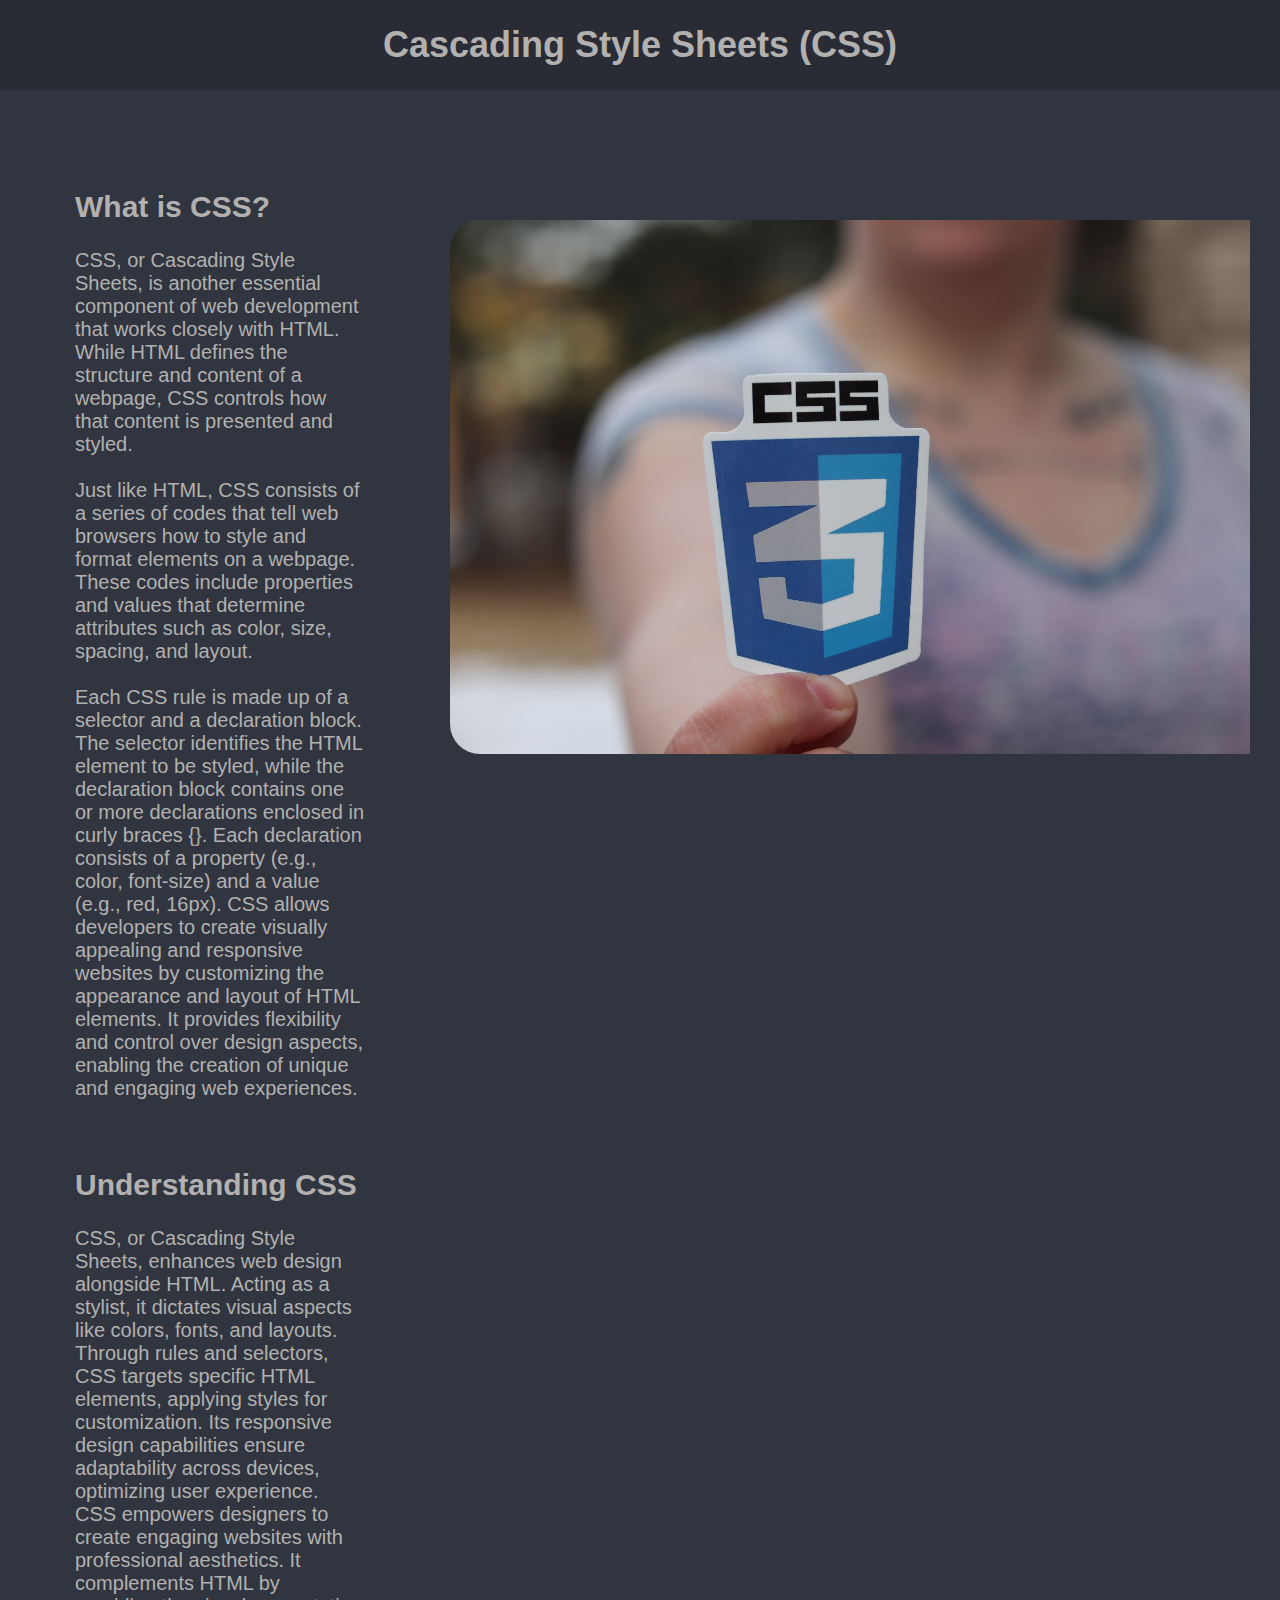
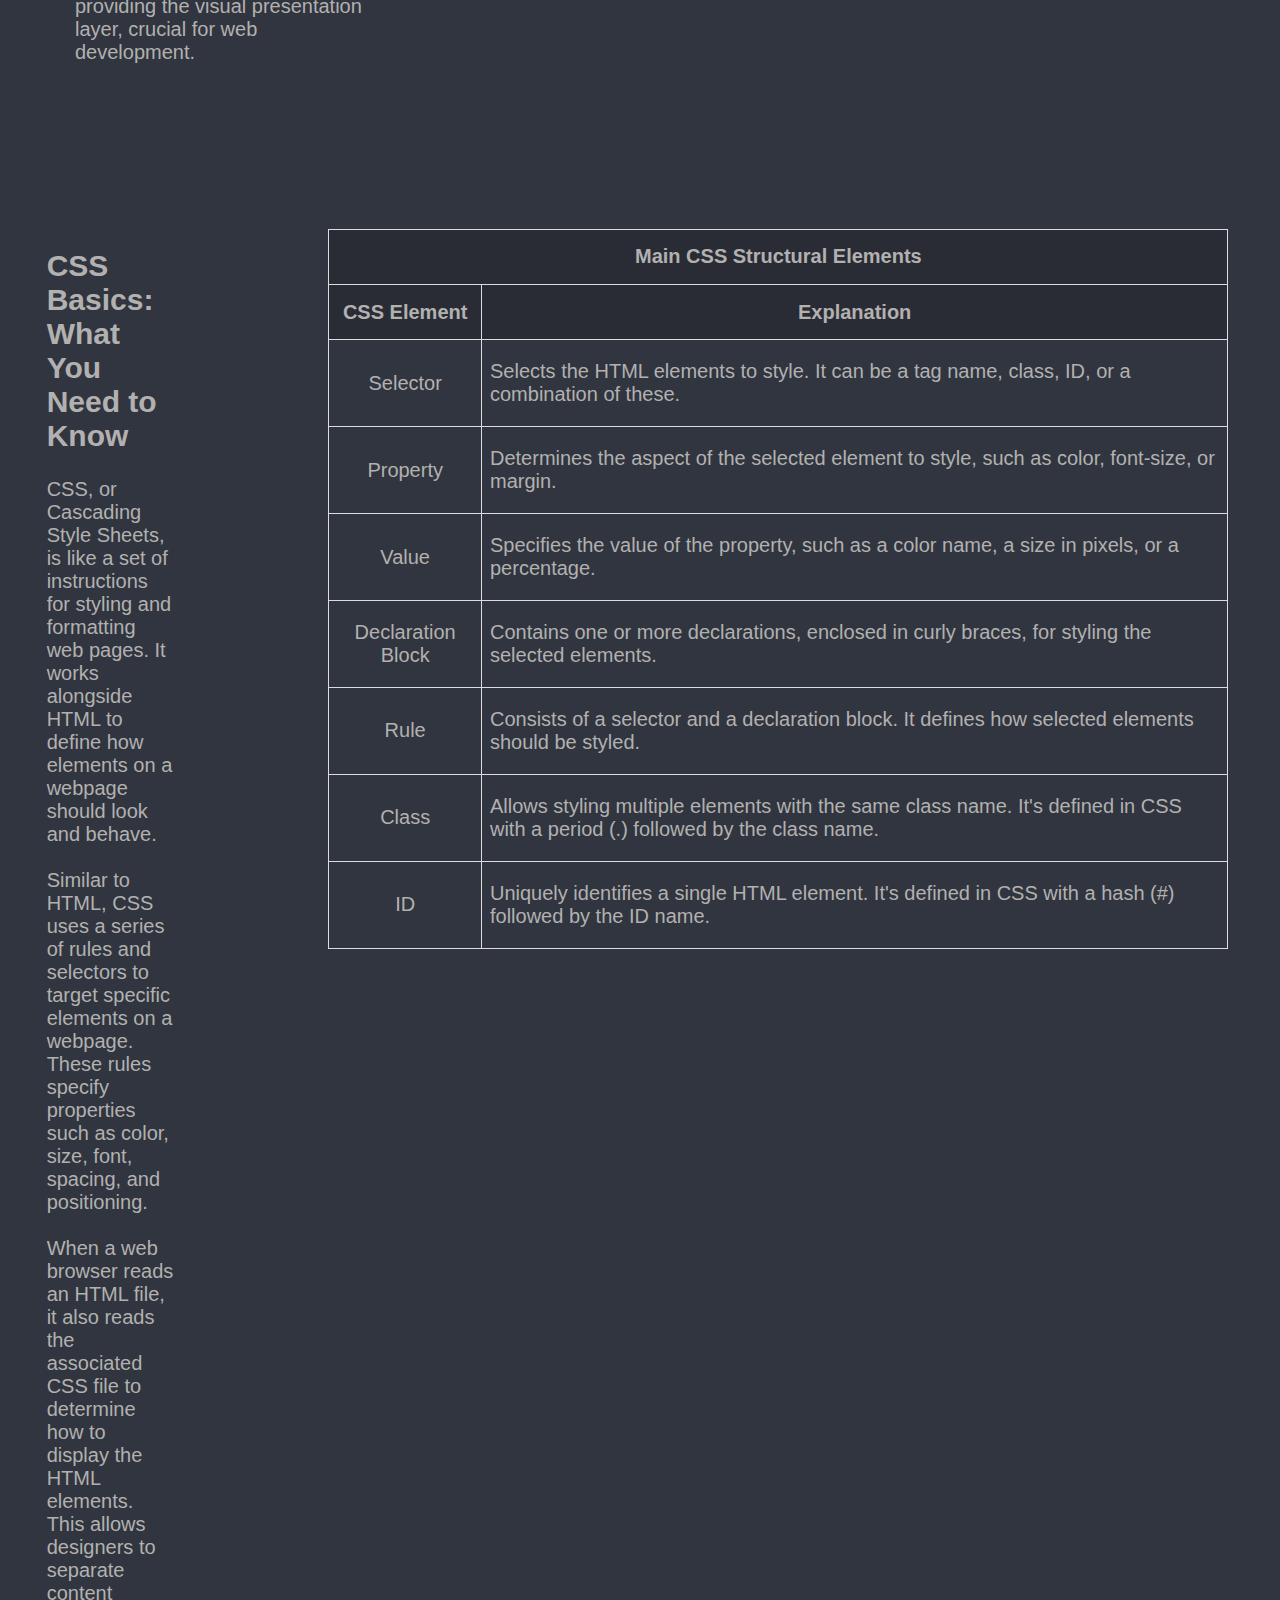
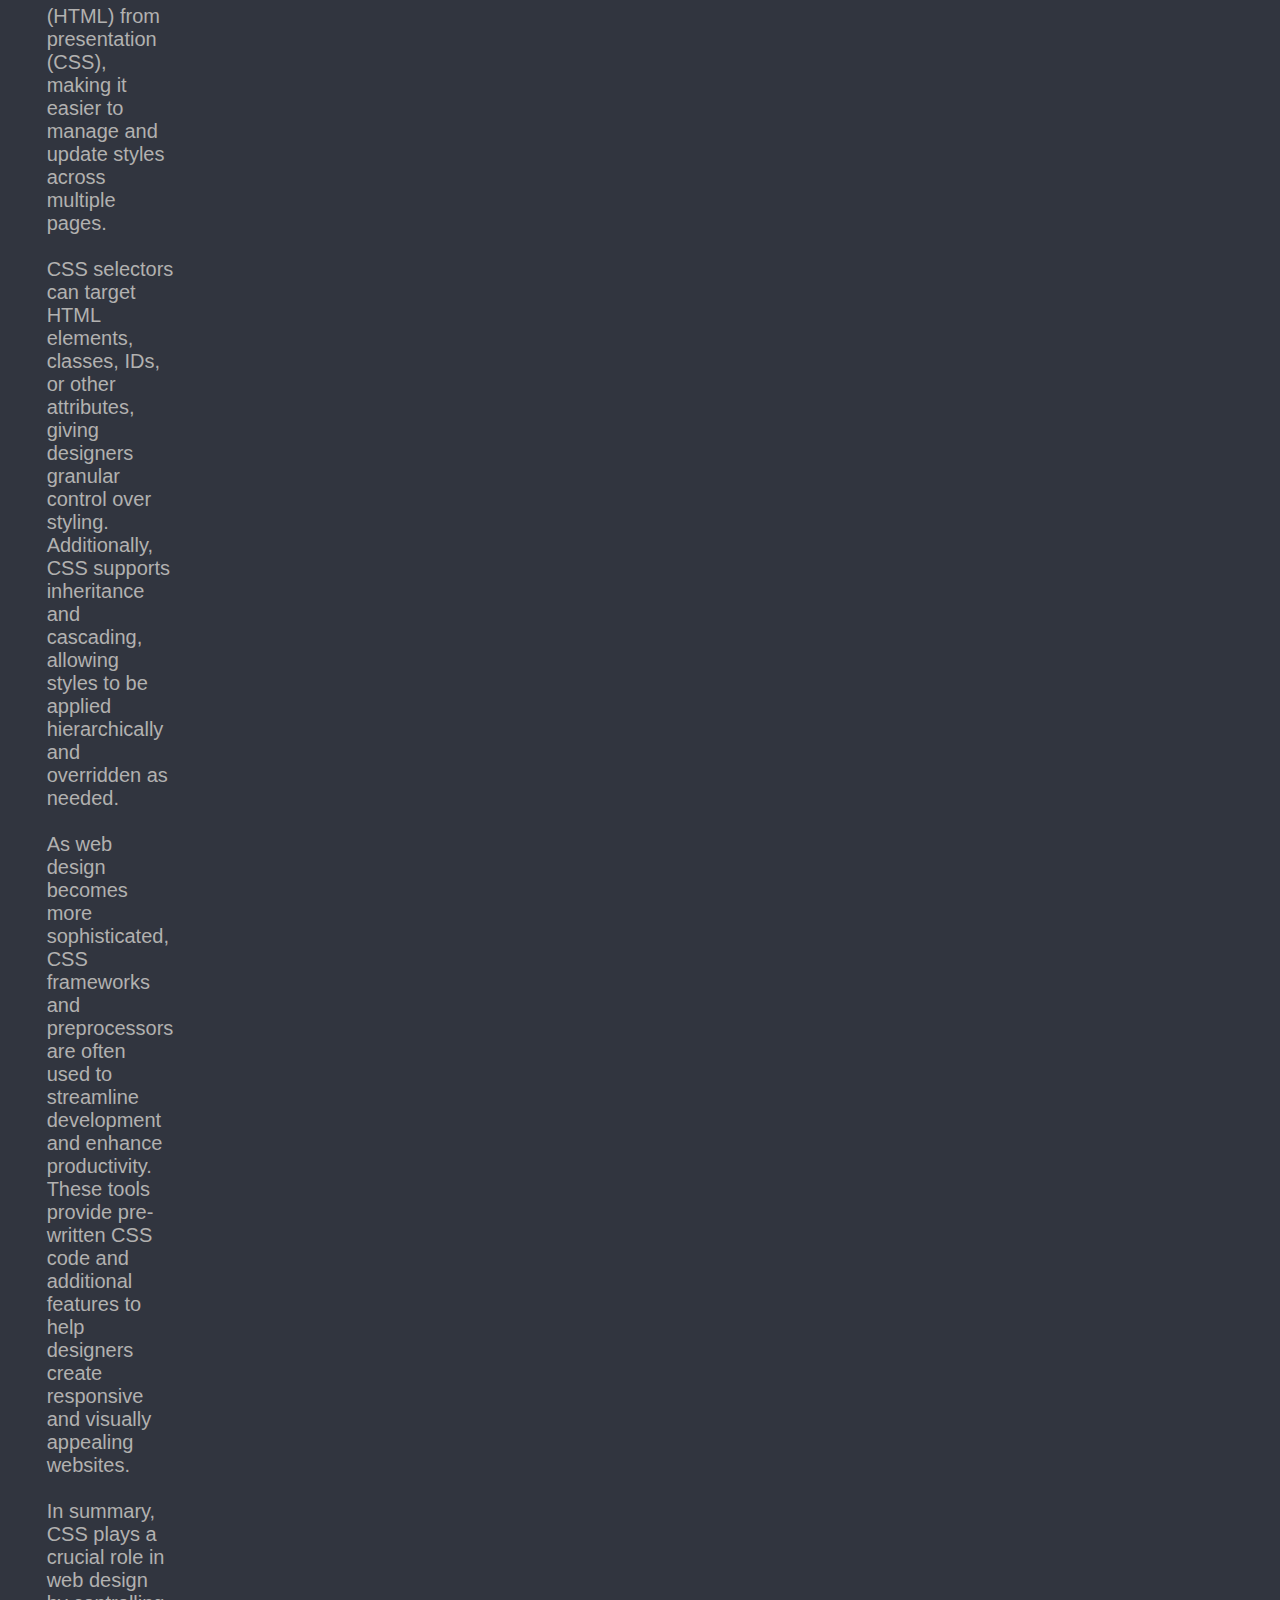
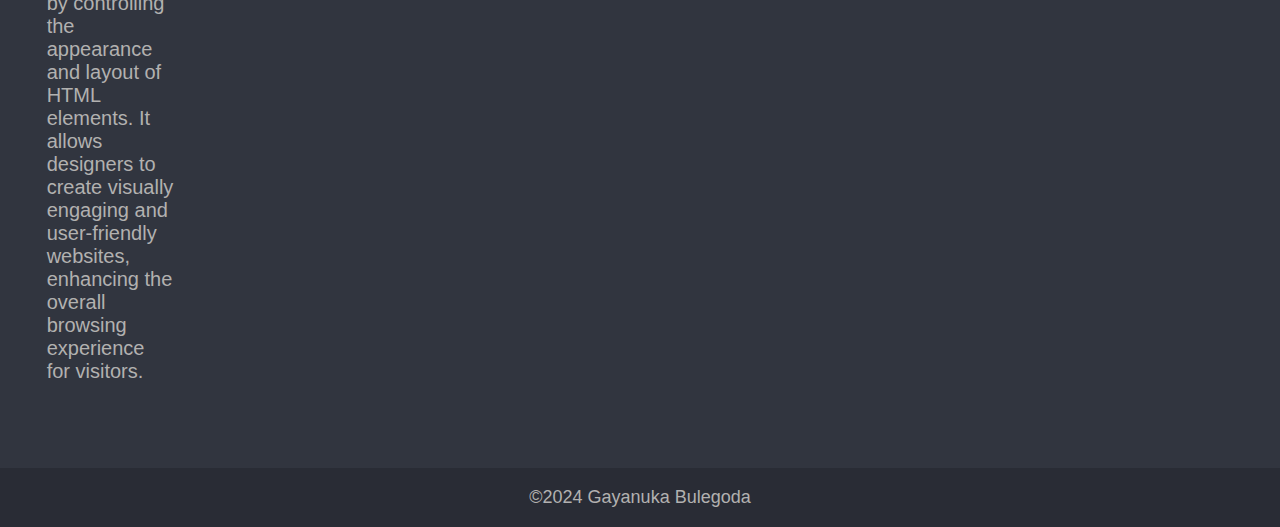
==== pages/css-page.html @ d09efa30 "Six Blog Pages Designed" ====
<!DOCTYPE html>
<html lang="en">
<head>
    <meta charset="UTF-8">
    <meta name="viewport" content="width=device-width, initial-scale=1.0">
    <title>CSS</title>
    <style>
        * {
            font-family: Arial;
        }
        html {
            scroll-behavior: smooth;
        }
        body {
            margin: 0;
            padding: 0;
        }
        header {
            background-color: #292C35;
            color: rgb(178, 177, 176);
            overflow: hidden;
            font-size: 18px;
            text-align: center;
        }
        .h1 {
            font-size: 30px;
            text-align: center;
            margin-block-start: auto;
        }
        .about-section {
            width: 100%;
            background: #31353F;
            display: flex;
            align-items: center;
            justify-content: center;
        }
        .detail-section {
            width: 100%;
            background: #31353F;
            display: flex;
            align-items: center;
            justify-content: center;
        }
        .about-container {
            display: flex;
        }
        .description-block {
            color: rgb(178, 177, 176);
            margin: 20px;
            padding: 55px;
            font-size: 20px;
            text-align: start;
            text-transform: none;
            margin-bottom: 10px;
        }
        img {
            margin-top: 130px;
            margin-left: 10px;
            height: fit-content;
            padding-right: 30px;
            border-top-left-radius: 30px;
            border-bottom-left-radius: 30px;
        }
        .table-block {
            margin: 20px;
            padding: 60px;
            font-size: 20px;
            text-align: start;
            text-transform: none;
            margin-bottom: 10px;
        }
        table {
            border-collapse: collapse;
            width: 100vh;
            height: 80vh;
        }
        th, td {
            color: rgb(178, 177, 176);
            border: 1px solid #dddddd;
            text-align: left;
            padding: 8px;
        }
        th {
            background-color: #292C35;
            text-align: center;
        }
        td:first-child {
            text-align: center;
        }
        footer {
            background-color: #292C35;
            color: rgb(178, 177, 176);
            padding: 1px; 
            font-size: 18px;
            text-align: center;
        }
    </style>
</head>
<body>
    <header>
        <h1>Cascading Style Sheets (CSS)</h1>
    </header>
    <section class="about-section">
        <div class="about-container">
            <div class="description-block">
                <h2>What is CSS?</h2>
                <p>
                    CSS, or Cascading Style Sheets, is another essential component of web development that works closely with HTML.
                    While HTML defines the structure and content of a webpage, CSS controls how that content is presented and styled.
                    <br><br>
                    Just like HTML, CSS consists of a series of codes that tell web browsers how to style and format elements on a
                    webpage. These codes include properties and values that determine attributes such as color, size, spacing, and
                    layout.
                    <br><br>
                    Each CSS rule is made up of a selector and a declaration block. The selector identifies the HTML element to be
                    styled, while the declaration block contains one or more declarations enclosed in curly braces {}. Each declaration
                    consists of a property (e.g., color, font-size) and a value (e.g., red, 16px).
                
                    CSS allows developers to create visually appealing and responsive websites by customizing the appearance and layout
                    of HTML elements. It provides flexibility and control over design aspects, enabling the creation of unique and
                    engaging web experiences.
                </p>
                <br>
                <h2>Understanding CSS</h2>
                <p>
                    CSS, or Cascading Style Sheets, enhances web design alongside HTML. Acting as a stylist, it dictates visual aspects
                    like colors, fonts, and layouts. Through rules and selectors, CSS targets specific HTML elements, applying styles
                    for customization. Its responsive design capabilities ensure adaptability across devices, optimizing user
                    experience. CSS empowers designers to create engaging websites with professional aesthetics. It complements HTML by
                    providing the visual presentation layer, crucial for web development.
                </p>
            </div>
            <div>
                <img src="/assests/css.jpg" alt="About CSS" width="800" height="800">
            </div>
        </div>
    </section>
    <section class="detail-section">
        <div class="about-container">
            <div class="description-block">
                <h2>CSS Basics: What You Need to Know</h2>
                <p>
                    CSS, or Cascading Style Sheets, is like a set of instructions for styling and formatting web pages. It works
                    alongside HTML to define how elements on a webpage should look and behave.
                    <br><br>
                    Similar to HTML, CSS uses a series of rules and selectors to target specific elements on a webpage. These rules
                    specify properties such as color, size, font, spacing, and positioning.
                    <br><br>
                    When a web browser reads an HTML file, it also reads the associated CSS file to determine how to display the HTML
                    elements. This allows designers to separate content (HTML) from presentation (CSS), making it easier to manage and
                    update styles across multiple pages.
                    <br><br>
                    CSS selectors can target HTML elements, classes, IDs, or other attributes, giving designers granular control over
                    styling. Additionally, CSS supports inheritance and cascading, allowing styles to be applied hierarchically and
                    overridden as needed.
                    <br><br>
                    As web design becomes more sophisticated, CSS frameworks and preprocessors are often used to streamline development
                    and enhance productivity. These tools provide pre-written CSS code and additional features to help designers create
                    responsive and visually appealing websites.
                    <br><br>
                    In summary, CSS plays a crucial role in web design by controlling the appearance and layout of HTML elements. It
                    allows designers to create visually engaging and user-friendly websites, enhancing the overall browsing experience
                    for visitors.
                </p>               
            </div>
            <div class="table-block">
                <table>
                    <tr>
                        <th colspan="2">Main CSS Structural Elements</th>
                    </tr>
                    <tr>
                      <th>CSS Element</th>
                      <th>Explanation</th>
                    </tr>
                    <tr>
                      <td>Selector</td>
                      <td>Selects the HTML elements to style. It can be a tag name, class, ID, or a combination of these.</td>
                    </tr>
                    <tr>
                      <td>Property</td>
                      <td>Determines the aspect of the selected element to style, such as color, font-size, or margin.</td>
                    </tr>
                    <tr>
                      <td>Value</td>
                      <td>Specifies the value of the property, such as a color name, a size in pixels, or a percentage.</td>
                    </tr>
                    <tr>
                      <td>Declaration Block</td>
                      <td>Contains one or more declarations, enclosed in curly braces, for styling the selected elements.</td>
                    </tr>
                    <tr>
                      <td>Rule</td>
                      <td>Consists of a selector and a declaration block. It defines how selected elements should be styled.</td>
                    </tr>
                    <tr>
                      <td>Class</td>
                      <td>Allows styling multiple elements with the same class name. It's defined in CSS with a period (.) followed by the class name.</td>
                    </tr>
                    <tr>
                      <td>ID</td>
                      <td>Uniquely identifies a single HTML element. It's defined in CSS with a hash (#) followed by the ID name.</td>
                    </tr>
                </table>
            </div>
        </div>
    </section>

    <footer>
        <p>&copy2024 Gayanuka Bulegoda</p>
    </footer>
</body>
</html>
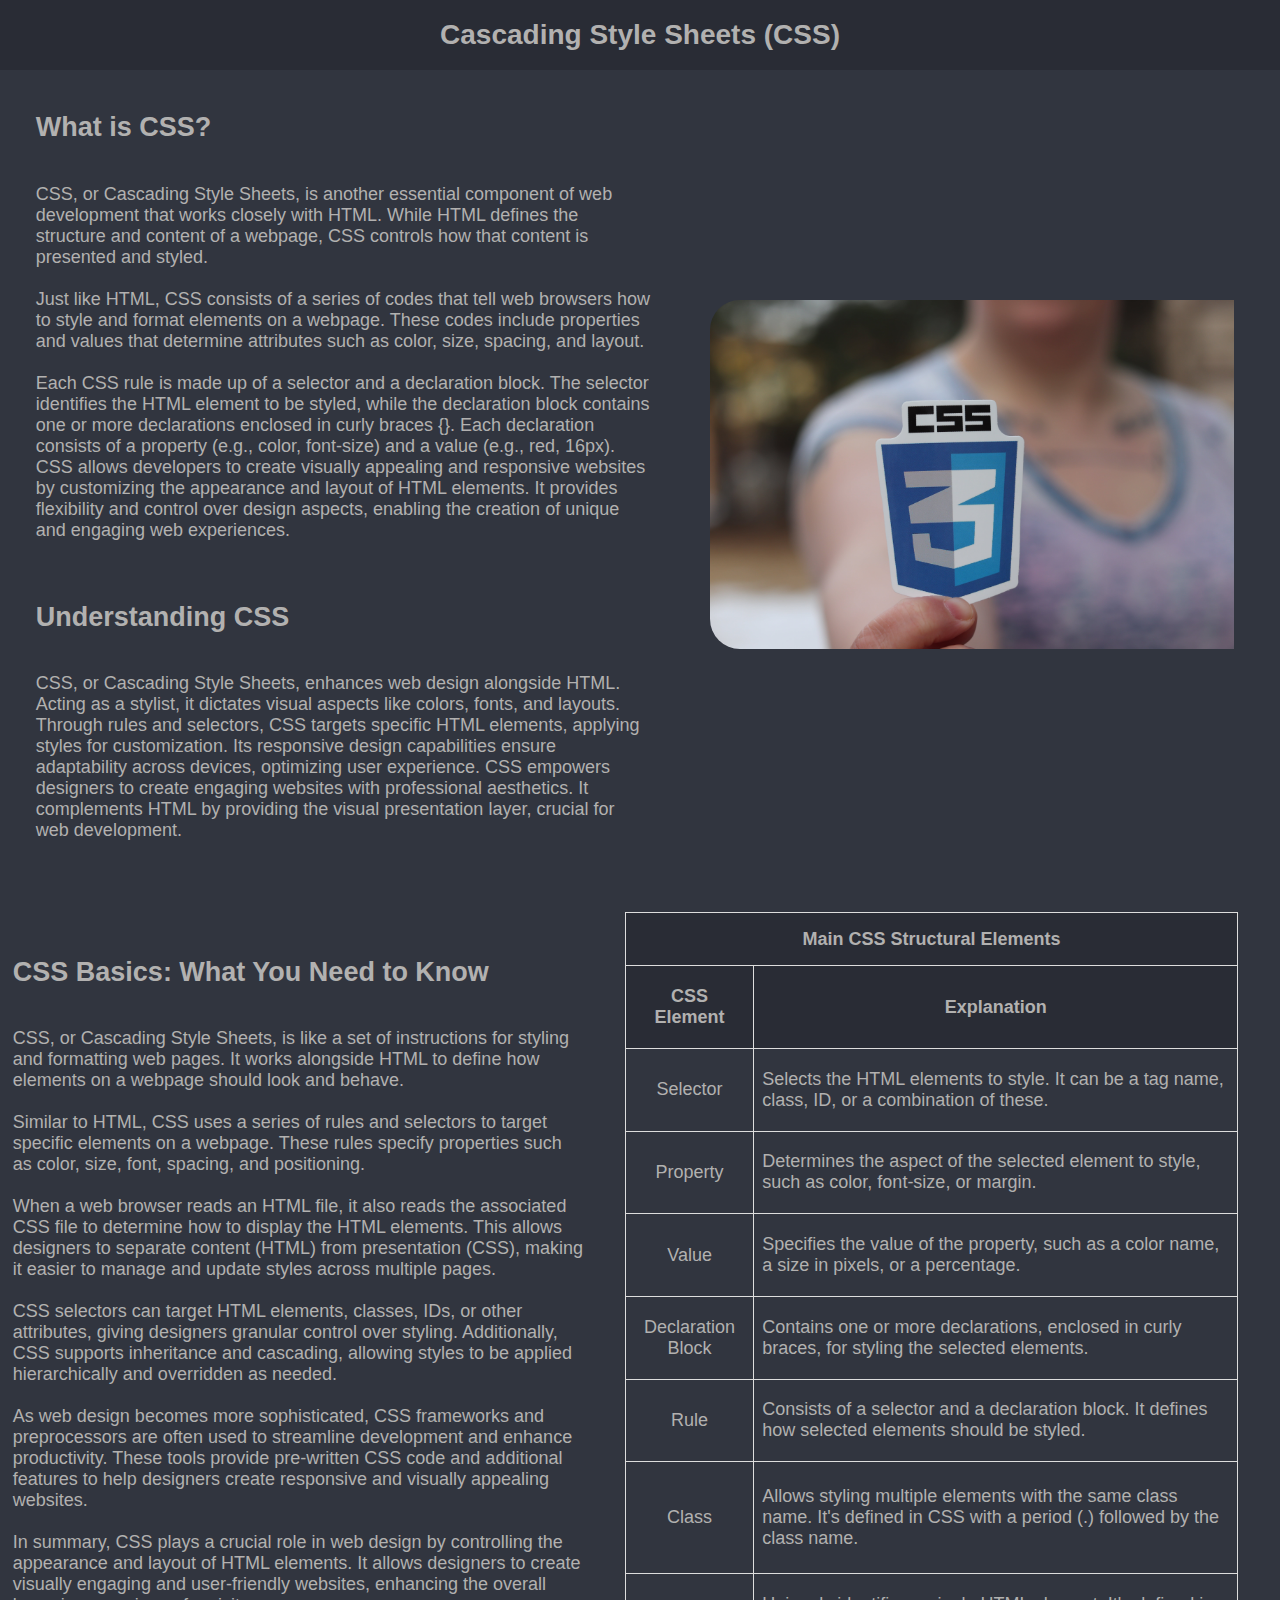
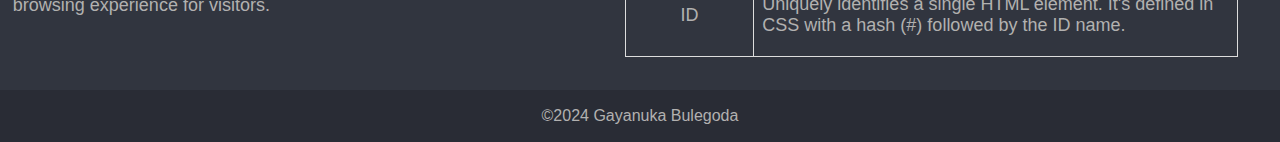
==== commit 7d387df4: "fully responsived till 380px | Width wise" ====
--- a/pages/css-page.html
+++ b/pages/css-page.html
@@ -1,212 +1,160 @@
 <!DOCTYPE html>
 <html lang="en">
-<head>
-    <meta charset="UTF-8">
-    <meta name="viewport" content="width=device-width, initial-scale=1.0">
+  <head>
+    <meta charset="UTF-8" />
+    <meta name="viewport" content="width=device-width, initial-scale=1.0" />
     <title>CSS</title>
-    <style>
-        * {
-            font-family: Arial;
-        }
-        html {
-            scroll-behavior: smooth;
-        }
-        body {
-            margin: 0;
-            padding: 0;
-        }
-        header {
-            background-color: #292C35;
-            color: rgb(178, 177, 176);
-            overflow: hidden;
-            font-size: 18px;
-            text-align: center;
-        }
-        .h1 {
-            font-size: 30px;
-            text-align: center;
-            margin-block-start: auto;
-        }
-        .about-section {
-            width: 100%;
-            background: #31353F;
-            display: flex;
-            align-items: center;
-            justify-content: center;
-        }
-        .detail-section {
-            width: 100%;
-            background: #31353F;
-            display: flex;
-            align-items: center;
-            justify-content: center;
-        }
-        .about-container {
-            display: flex;
-        }
-        .description-block {
-            color: rgb(178, 177, 176);
-            margin: 20px;
-            padding: 55px;
-            font-size: 20px;
-            text-align: start;
-            text-transform: none;
-            margin-bottom: 10px;
-        }
-        img {
-            margin-top: 130px;
-            margin-left: 10px;
-            height: fit-content;
-            padding-right: 30px;
-            border-top-left-radius: 30px;
-            border-bottom-left-radius: 30px;
-        }
-        .table-block {
-            margin: 20px;
-            padding: 60px;
-            font-size: 20px;
-            text-align: start;
-            text-transform: none;
-            margin-bottom: 10px;
-        }
-        table {
-            border-collapse: collapse;
-            width: 100vh;
-            height: 80vh;
-        }
-        th, td {
-            color: rgb(178, 177, 176);
-            border: 1px solid #dddddd;
-            text-align: left;
-            padding: 8px;
-        }
-        th {
-            background-color: #292C35;
-            text-align: center;
-        }
-        td:first-child {
-            text-align: center;
-        }
-        footer {
-            background-color: #292C35;
-            color: rgb(178, 177, 176);
-            padding: 1px; 
-            font-size: 18px;
-            text-align: center;
-        }
-    </style>
-</head>
-<body>
+    <link rel="icon" href="/assests/icon/css.ico" />
+    <link rel="stylesheet" href="/css/css-page.css" />
+  </head>
+  <body>
     <header>
-        <h1>Cascading Style Sheets (CSS)</h1>
+      <h1>Cascading Style Sheets (CSS)</h1>
     </header>
     <section class="about-section">
-        <div class="about-container">
-            <div class="description-block">
-                <h2>What is CSS?</h2>
-                <p>
-                    CSS, or Cascading Style Sheets, is another essential component of web development that works closely with HTML.
-                    While HTML defines the structure and content of a webpage, CSS controls how that content is presented and styled.
-                    <br><br>
-                    Just like HTML, CSS consists of a series of codes that tell web browsers how to style and format elements on a
-                    webpage. These codes include properties and values that determine attributes such as color, size, spacing, and
-                    layout.
-                    <br><br>
-                    Each CSS rule is made up of a selector and a declaration block. The selector identifies the HTML element to be
-                    styled, while the declaration block contains one or more declarations enclosed in curly braces {}. Each declaration
-                    consists of a property (e.g., color, font-size) and a value (e.g., red, 16px).
-                
-                    CSS allows developers to create visually appealing and responsive websites by customizing the appearance and layout
-                    of HTML elements. It provides flexibility and control over design aspects, enabling the creation of unique and
-                    engaging web experiences.
-                </p>
-                <br>
-                <h2>Understanding CSS</h2>
-                <p>
-                    CSS, or Cascading Style Sheets, enhances web design alongside HTML. Acting as a stylist, it dictates visual aspects
-                    like colors, fonts, and layouts. Through rules and selectors, CSS targets specific HTML elements, applying styles
-                    for customization. Its responsive design capabilities ensure adaptability across devices, optimizing user
-                    experience. CSS empowers designers to create engaging websites with professional aesthetics. It complements HTML by
-                    providing the visual presentation layer, crucial for web development.
-                </p>
-            </div>
-            <div>
-                <img src="/assests/css.jpg" alt="About CSS" width="800" height="800">
-            </div>
+      <div class="container about-container">
+        <div class="description-block">
+          <h2>What is CSS?</h2>
+          <p>
+            CSS, or Cascading Style Sheets, is another essential component of
+            web development that works closely with HTML. While HTML defines the
+            structure and content of a webpage, CSS controls how that content is
+            presented and styled.
+            <br /><br />
+            Just like HTML, CSS consists of a series of codes that tell web
+            browsers how to style and format elements on a webpage. These codes
+            include properties and values that determine attributes such as
+            color, size, spacing, and layout.
+            <br /><br />
+            Each CSS rule is made up of a selector and a declaration block. The
+            selector identifies the HTML element to be styled, while the
+            declaration block contains one or more declarations enclosed in
+            curly braces {}. Each declaration consists of a property (e.g.,
+            color, font-size) and a value (e.g., red, 16px). CSS allows
+            developers to create visually appealing and responsive websites by
+            customizing the appearance and layout of HTML elements. It provides
+            flexibility and control over design aspects, enabling the creation
+            of unique and engaging web experiences.
+          </p>
+          <br />
+          <h2>Understanding CSS</h2>
+          <p>
+            CSS, or Cascading Style Sheets, enhances web design alongside HTML.
+            Acting as a stylist, it dictates visual aspects like colors, fonts,
+            and layouts. Through rules and selectors, CSS targets specific HTML
+            elements, applying styles for customization. Its responsive design
+            capabilities ensure adaptability across devices, optimizing user
+            experience. CSS empowers designers to create engaging websites with
+            professional aesthetics. It complements HTML by providing the visual
+            presentation layer, crucial for web development.
+          </p>
         </div>
+        <div class="image-block">
+          <img src="/assests/img/css.jpg" alt="About CSS" />
+        </div>
+      </div>
     </section>
     <section class="detail-section">
-        <div class="about-container">
-            <div class="description-block">
-                <h2>CSS Basics: What You Need to Know</h2>
-                <p>
-                    CSS, or Cascading Style Sheets, is like a set of instructions for styling and formatting web pages. It works
-                    alongside HTML to define how elements on a webpage should look and behave.
-                    <br><br>
-                    Similar to HTML, CSS uses a series of rules and selectors to target specific elements on a webpage. These rules
-                    specify properties such as color, size, font, spacing, and positioning.
-                    <br><br>
-                    When a web browser reads an HTML file, it also reads the associated CSS file to determine how to display the HTML
-                    elements. This allows designers to separate content (HTML) from presentation (CSS), making it easier to manage and
-                    update styles across multiple pages.
-                    <br><br>
-                    CSS selectors can target HTML elements, classes, IDs, or other attributes, giving designers granular control over
-                    styling. Additionally, CSS supports inheritance and cascading, allowing styles to be applied hierarchically and
-                    overridden as needed.
-                    <br><br>
-                    As web design becomes more sophisticated, CSS frameworks and preprocessors are often used to streamline development
-                    and enhance productivity. These tools provide pre-written CSS code and additional features to help designers create
-                    responsive and visually appealing websites.
-                    <br><br>
-                    In summary, CSS plays a crucial role in web design by controlling the appearance and layout of HTML elements. It
-                    allows designers to create visually engaging and user-friendly websites, enhancing the overall browsing experience
-                    for visitors.
-                </p>               
-            </div>
-            <div class="table-block">
-                <table>
-                    <tr>
-                        <th colspan="2">Main CSS Structural Elements</th>
-                    </tr>
-                    <tr>
-                      <th>CSS Element</th>
-                      <th>Explanation</th>
-                    </tr>
-                    <tr>
-                      <td>Selector</td>
-                      <td>Selects the HTML elements to style. It can be a tag name, class, ID, or a combination of these.</td>
-                    </tr>
-                    <tr>
-                      <td>Property</td>
-                      <td>Determines the aspect of the selected element to style, such as color, font-size, or margin.</td>
-                    </tr>
-                    <tr>
-                      <td>Value</td>
-                      <td>Specifies the value of the property, such as a color name, a size in pixels, or a percentage.</td>
-                    </tr>
-                    <tr>
-                      <td>Declaration Block</td>
-                      <td>Contains one or more declarations, enclosed in curly braces, for styling the selected elements.</td>
-                    </tr>
-                    <tr>
-                      <td>Rule</td>
-                      <td>Consists of a selector and a declaration block. It defines how selected elements should be styled.</td>
-                    </tr>
-                    <tr>
-                      <td>Class</td>
-                      <td>Allows styling multiple elements with the same class name. It's defined in CSS with a period (.) followed by the class name.</td>
-                    </tr>
-                    <tr>
-                      <td>ID</td>
-                      <td>Uniquely identifies a single HTML element. It's defined in CSS with a hash (#) followed by the ID name.</td>
-                    </tr>
-                </table>
-            </div>
+      <div class="container detail-container">
+        <div class="description-block detail-description">
+          <h2>CSS Basics: What You Need to Know</h2>
+          <p>
+            CSS, or Cascading Style Sheets, is like a set of instructions for
+            styling and formatting web pages. It works alongside HTML to define
+            how elements on a webpage should look and behave.
+            <br /><br />
+            Similar to HTML, CSS uses a series of rules and selectors to target
+            specific elements on a webpage. These rules specify properties such
+            as color, size, font, spacing, and positioning.
+            <br /><br />
+            When a web browser reads an HTML file, it also reads the associated
+            CSS file to determine how to display the HTML elements. This allows
+            designers to separate content (HTML) from presentation (CSS), making
+            it easier to manage and update styles across multiple pages.
+            <br /><br />
+            CSS selectors can target HTML elements, classes, IDs, or other
+            attributes, giving designers granular control over styling.
+            Additionally, CSS supports inheritance and cascading, allowing
+            styles to be applied hierarchically and overridden as needed.
+            <br /><br />
+            As web design becomes more sophisticated, CSS frameworks and
+            preprocessors are often used to streamline development and enhance
+            productivity. These tools provide pre-written CSS code and
+            additional features to help designers create responsive and visually
+            appealing websites.
+            <br /><br />
+            In summary, CSS plays a crucial role in web design by controlling
+            the appearance and layout of HTML elements. It allows designers to
+            create visually engaging and user-friendly websites, enhancing the
+            overall browsing experience for visitors.
+          </p>
         </div>
+        <div class="table-block">
+          <table>
+            <tr>
+              <th colspan="2">Main CSS Structural Elements</th>
+            </tr>
+            <tr>
+              <th>CSS Element</th>
+              <th>Explanation</th>
+            </tr>
+            <tr>
+              <td>Selector</td>
+              <td>
+                Selects the HTML elements to style. It can be a tag name, class,
+                ID, or a combination of these.
+              </td>
+            </tr>
+            <tr>
+              <td>Property</td>
+              <td>
+                Determines the aspect of the selected element to style, such as
+                color, font-size, or margin.
+              </td>
+            </tr>
+            <tr>
+              <td>Value</td>
+              <td>
+                Specifies the value of the property, such as a color name, a
+                size in pixels, or a percentage.
+              </td>
+            </tr>
+            <tr>
+              <td>Declaration Block</td>
+              <td>
+                Contains one or more declarations, enclosed in curly braces, for
+                styling the selected elements.
+              </td>
+            </tr>
+            <tr>
+              <td>Rule</td>
+              <td>
+                Consists of a selector and a declaration block. It defines how
+                selected elements should be styled.
+              </td>
+            </tr>
+            <tr>
+              <td>Class</td>
+              <td>
+                Allows styling multiple elements with the same class name. It's
+                defined in CSS with a period (.) followed by the class name.
+              </td>
+            </tr>
+            <tr>
+              <td>ID</td>
+              <td>
+                Uniquely identifies a single HTML element. It's defined in CSS
+                with a hash (#) followed by the ID name.
+              </td>
+            </tr>
+          </table>
+        </div>
+      </div>
     </section>
 
     <footer>
-        <p>&copy2024 Gayanuka Bulegoda</p>
+      <p>&copy2024 Gayanuka Bulegoda</p>
     </footer>
-</body>
-</html>+  </body>
+</html>
+
--- a/css/css-page.css
+++ b/css/css-page.css
@@ -0,0 +1,391 @@
+* {
+  font-family: Arial;
+}
+
+html {
+  scroll-behavior: smooth;
+}
+
+body {
+  margin: 0;
+  padding: 0;
+  overflow-x: hidden;
+}
+
+header {
+  background-color: #292c35;
+  color: rgb(178, 177, 176);
+  overflow: hidden;
+  font-size: 18px;
+  text-align: center;
+}
+
+section {
+  width: 100vw;
+  height: 90vh;
+}
+
+.h1 {
+  font-size: 30px;
+  text-align: center;
+  margin-block-start: auto;
+}
+
+.about-section {
+  background: #31353f;
+  display: flex;
+  align-items: center;
+  justify-content: center;
+}
+
+.detail-section {
+  width: 100%;
+  background: #31353f;
+  display: flex;
+  align-items: center;
+  justify-content: center;
+}
+
+.container {
+  width: 100%;
+  height: 100%;
+  display: flex;
+}
+
+.description-block {
+  width: 50%;
+  height: 100%;
+
+  display: flex;
+  flex-direction: column;
+  justify-content: center;
+  margin: 0% 2.5% 0 2.8%;
+
+  color: rgb(178, 177, 176);
+  font-size: 20px;
+}
+
+.image-block {
+  width: 50%;
+  height: 100%;
+  display: flex;
+  justify-content: center;
+  align-items: center;
+}
+
+img {
+  width: 85%;
+  border-top-left-radius: 30px;
+  border-bottom-left-radius: 30px;
+}
+
+.table-block {
+  width: 60%;
+  height: 100%;
+
+  display: flex;
+  justify-content: center;
+  align-items: center;
+
+  font-size: 20px;
+  text-align: start;
+}
+
+table {
+  border-collapse: collapse;
+  width: 88%;
+  height: 92%;
+}
+
+th,
+td {
+  color: rgb(178, 177, 176);
+  border: 1px solid #dddddd;
+  text-align: left;
+  padding: 8px;
+}
+
+th {
+  background-color: #292c35;
+  text-align: center;
+}
+
+td:first-child {
+  text-align: center;
+}
+
+.detail-description {
+  width: 40%;
+  margin: 0 0 0 2.5%;
+}
+
+footer {
+  background-color: #292c35;
+  color: rgb(178, 177, 176);
+  padding: 0.1%;
+  font-size: 100%;
+  text-align: center;
+}
+
+/* 0 - 575 (380 - 575)*/
+@media screen and (max-width: 575px) {
+  header {
+    font-size: 8px;
+  }
+
+  section {
+    width: 100vw;
+    height: 100vh;
+  }
+
+  h2 {
+    font-size: 14px;
+  }
+
+  .about-section {
+    height: 85vh;
+  }
+
+  .container {
+    flex-direction: column-reverse;
+  }
+
+  .description-block {
+    width: 98%;
+    height: 74%;
+    margin: 0 1% 0 1%;
+    font-size: 13px;
+  }
+
+  .image-block {
+    width: 100%;
+    height: 26%;
+  }
+
+  img {
+    width: 65%;
+  }
+
+  .detail-section {
+    height: 140vh;
+  }
+
+  .table-block {
+    width: 100%;
+    height: 58%;
+    font-size: 13.5px;
+  }
+
+  table {
+    width: 95%;
+    height: 92%;
+  }
+
+  .detail-description {
+    width: 97.5%;
+    height: 42%;
+  }
+
+  footer {
+    font-size: 75%;
+  }
+}
+
+/* 420 - 575 */
+@media screen and (min-width: 420px) and (max-width: 575px) {
+  .description-block {
+    font-size: 13.2px;
+  }
+
+  img {
+    width: 50%;
+  }
+}
+
+/* 576 - 767 */
+@media screen and (min-width: 576px) and (max-width: 767px) {
+  header {
+    font-size: 9.2px;
+  }
+
+  section {
+    width: 100vw;
+    height: 100vh;
+  }
+
+  h2 {
+    font-size: 17px;
+  }
+
+  .container {
+    flex-direction: column-reverse;
+  }
+
+  .description-block {
+    width: 98%;
+    height: 65%;
+    margin: 0 1% 0 1%;
+    font-size: 15.4px;
+  }
+
+  .image-block {
+    width: 100%;
+    height: 35%;
+  }
+
+  img {
+    width: 65%;
+  }
+
+  .detail-section {
+    height: 130vh;
+  }
+
+  .table-block {
+    width: 100%;
+    height: 50%;
+    font-size: 13.5px;
+  }
+
+  table {
+    width: 95%;
+    height: 92%;
+  }
+
+  .detail-description {
+    width: 97.5%;
+    height: 50%;
+  }
+
+  footer {
+    font-size: 78%;
+  }
+}
+
+/* 680 - 767 */
+@media screen and (min-width: 680px) and (max-width: 767px) {
+  img {
+    width: 60%;
+  }
+}
+
+/* 768 - 991 */
+@media screen and (min-width: 768px) and (max-width: 991px) {
+  header {
+    font-size: 12px;
+  }
+
+  h2 {
+    font-size: 19px;
+  }
+
+  .about-container {
+    flex-direction: column-reverse;
+  }
+
+  .description-block {
+    width: 98%;
+    height: 65%;
+    margin: 0 1% 0 1%;
+    font-size: 15.5px;
+  }
+
+  .image-block {
+    width: 100%;
+    height: 35%;
+  }
+
+  img {
+    width: 48%;
+  }
+
+  .table-block {
+    width: 55%;
+    font-size: 14.2px;
+  }
+
+  .detail-description {
+    width: 45%;
+    height: 100%;
+    margin: 0 0 0 0.6%;
+    font-size: 15.45px;
+  }
+
+  footer {
+    font-size: 90%;
+  }
+}
+
+/* 840 - 991 */
+@media screen and (min-width: 840px) and (max-width: 991px) {
+  img {
+    width: 40%;
+  }
+}
+
+/* 992 - 1199 */
+@media screen and (min-width: 992px) and (max-width: 1199px) {
+  header {
+    font-size: 13px;
+  }
+
+  .description-block {
+    margin: 0% 1% 0 2.8%;
+    font-size: 17px;
+  }
+
+  .table-block {
+    width: 55%;
+    font-size: 16px;
+  }
+
+  .detail-description {
+    font-size: 16.5px;
+    width: 45%;
+    margin: 0 0 0 1%;
+  }
+}
+
+/* 1200 - 1399 */
+@media screen and (min-width: 1200px) and (max-width: 1399px) {
+  header {
+    font-size: 14px;
+  }
+
+  .description-block {
+    margin: 0% 1% 0 2.8%;
+    font-size: 18px;
+  }
+
+  .table-block {
+    width: 55%;
+    font-size: 18px;
+  }
+
+  .detail-description {
+    width: 45%;
+    margin: 0 0 0 1%;
+  }
+}
+
+/* 1400 - 1700 */
+@media screen and (min-width: 1400px) and (max-width: 1700px) {
+  header {
+    font-size: 16px;
+  }
+
+  .description-block {
+    margin: 0% 1% 0 2.8%;
+    font-size: 19.2px;
+  }
+
+  .table-block {
+    width: 55%;
+    font-size: 19.2px;
+  }
+
+  .detail-description {
+    width: 45%;
+    margin: 0 0 0 1%;
+  }
+}
